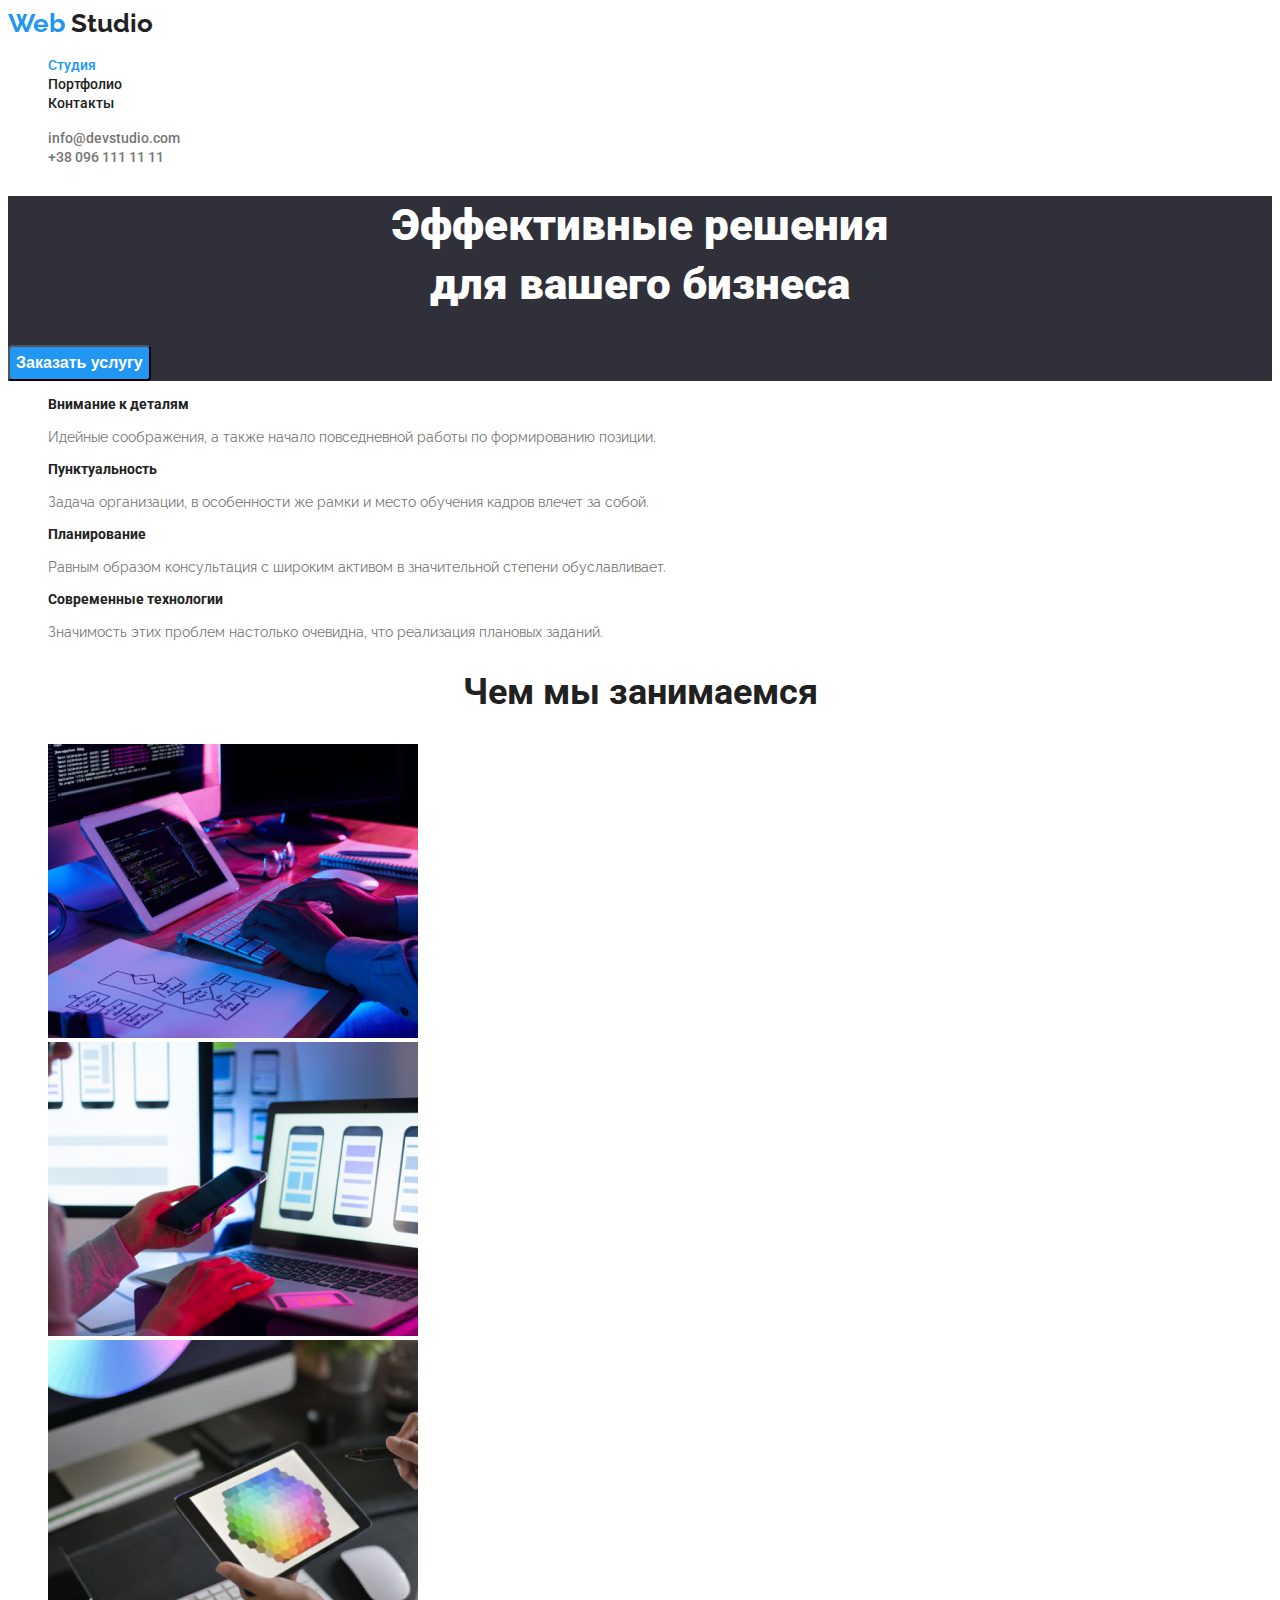
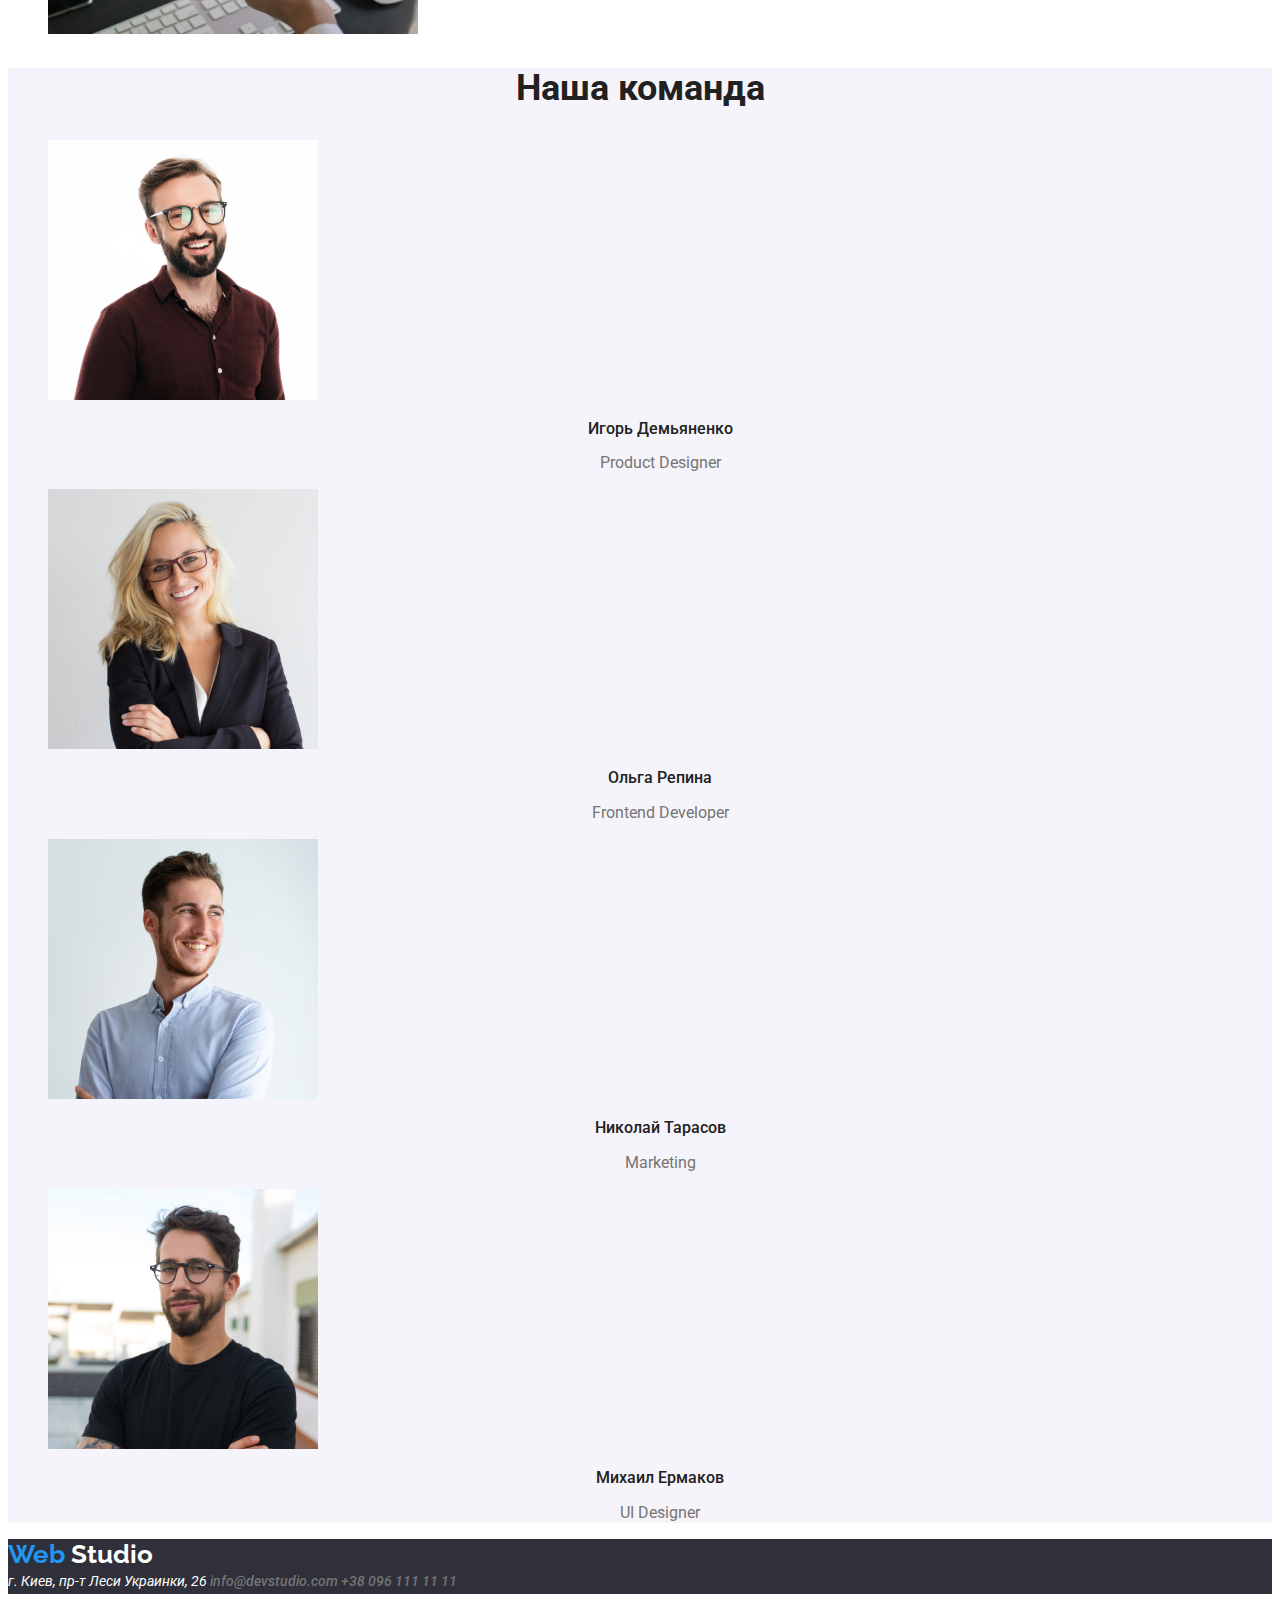
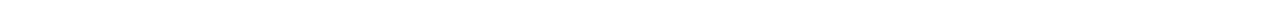
==== index.html @ be925498 "-goit-markup-hw-02" ====
<!DOCTYPE html>
<html lang="ru">
  <head>
    <meta charset="UTF-8" />
    <meta http-equiv="X-UA-Compatible" content="IE=edge" />
    <meta name="viewport" content="width=device-width, initial-scale=1.0" />
    <title>Document</title>
    <link
      href="https://fonts.googleapis.com/css2?family=Raleway:wght@700&family=Roboto:wght@400;500;700;900&display=swap"
      rel="stylesheet"
    />
    <link rel="stylesheet" href="./css/styles.css" />
  </head>
  <body>
    <!-- Шапка-->
    <header class="header">
      <nav class="header-nav">
        <a href="" class="logo-web"
          >Web <span class="logo-studio">Studio</span>
        </a>
        <ul class="main-menu">
          <li>
            <a href="./index.html" class="main-menu-item current">Студия</a>
          </li>
          <li>
            <a href="./portfolio.html" class="main-menu-item">Портфолио</a>
          </li>
          <li><a href="" class="main-menu-item">Контакты</a></li>
        </ul>
      </nav>
      <ul>
        <li>
          <a href="info@devstudio.com" class="menu-contacts"
            >info@devstudio.com</a
          >
        </li>
        <li>
          <a href="tel:+380961111111" class="menu-contacts"
            >+38 096 111 11 11</a
          >
        </li>
      </ul>
    </header>
    <!--Герой-->
    <main>
      <section class="hero">
        <h1 class="hero-title">
          Эффективные решения <br />
          для вашего бизнеса
        </h1>
        <button class="hero-button">Заказать услугу</button>
      </section>
      <!--Особенности-->
      <section class="about-as">
        <ul class="about-as-list">
          <li class="about-as-sublist">
            <h3 class="section-title">Внимание к деталям</h3>
            <p class="section-text">
              Идейные соображения, а также начало повседневной работы по
              формированию позиции.
            </p>
          </li>
          <li class="about-as-sublist">
            <h3 class="section-title">Пунктуальность</h3>
            <p class="section-text">
              Задача организации, в особенности же рамки и место обучения кадров
              влечет за собой.
            </p>
          </li>
          <li class="about-as-sublist">
            <h3 class="section-title">Планирование</h3>
            <p class="section-text">
              Равным образом консультация с широким активом в значительной
              степени обуславливает.
            </p>
          </li>
          <li class="about-as-sublist">
            <h3 class="section-title">Современные технологии</h3>
            <p class="section-text">
              Значимость этих проблем настолько очевидна, что реализация
              плановых заданий.
            </p>
          </li>
        </ul>
      </section>
      <!--Вид деятельности-->
      <section class="activity">
        <h2 class="our-activity">Чем мы занимаемся</h2>
        <ul class="activity-list">
          <li class="activity-sublist">
            <img
              src="./images/box1.jpg"
              alt="работа за компьютером"
              width="370"
            />
          </li>
          <li>
            <img
              src="./images/box2.jpg"
              alt="работа за ноутбуком"
              width="370"
            />
          </li>
          <li>
            <img
              src="./images/box3.jpg"
              alt="работа за планшетом"
              width="370"
            />
          </li>
        </ul>
      </section>
      <!--Наши сотрудники-->
      <section class="team">
        <h2 class="our-team">Наша команда</h2>
        <ul class="team-list">
          <li class="team-sublist">
            <img src="./images/img.jpg" alt="Игорь Демьяненко" width="270" />
            <h3 class="name">Игорь Демьяненко</h3>
            <p lang="eu" class="profession">Product Designer</p>
          </li>
          <li class="team-sublist">
            <img src="./images/img(1).jpg" alt="Ольга Репина" width="270" />
            <h3 class="name">Ольга Репина</h3>
            <p lang="eu" class="profession">Frontend Developer</p>
          </li>
          <li class="team-sublist">
            <img src="./images/img(2).jpg" alt="Николай Тарасов" width="270" />
            <h3 class="name">Николай Тарасов</h3>
            <p lang="eu" class="profession">Marketing</p>
          </li>
          <li class="team-sublist">
            <img src="./images/img(3).jpg" alt="Михаил Ермаков" width="270" />
            <h3 class="name">Михаил Ермаков</h3>
            <p lang="eu" class="profession">UI Designer</p>
          </li>
        </ul>
      </section>
    </main>

    <!--Футер-->
    <footer class="footer">
      <a href="" class="logo-web"
        >Web <span class="logo-studio-footer">Studio</span></a
      >
      <address class="address">
        г. Киев, пр-т Леси Украинки, 26
        <a href="info@devstudio.com" class="menu-contacts"
          >info@devstudio.com</a
        >
        <a href="tel:+380961111111" class="menu-contacts">+38 096 111 11 11</a>
      </address>
    </footer>
  </body>
</html>
---- css/styles.css ----
:root {
  --primary-text-color: #212121;
  --title-text-color: #757575;
  --accent-color: #2196f3;
  --white-color: #ffffff;
  --dark-background: #2f303a;
  --light-background: #f5f4fa;
}

body {
  font-family: "Roboto", sans-serif;
  background-color: var(--white-color);
  color: var(--primary-text-color);
}
ul {
  list-style: none;
}

/* Футер */
.logo-web {
  font-family: Raleway;
  color: var(--accent-color);
  font-family: Raleway;
  font-weight: bold;
  font-size: 26px;
  line-height: 1.2;
  text-decoration: none;
}

.logo-studio {
  color: var(--primary-text-color);
}

.main-menu-item {
  color: var(--primary-text-color);
  font-weight: 500;
  font-size: 14px;
  line-height: 1.14;
  text-decoration: none;
}
.main-menu-item:hover,
.main-menu-item:focus {
  color: var(--accent-color);
}

.main-menu-item.current {
  color: var(--accent-color);
}

.menu-contacts {
  font-weight: 500;
  font-size: 14px;
  line-height: 1.14;
  color: var(--title-text-color);
  text-decoration: none;
}

.menu-contacts:focus,
.menu-contacts:hover {
  color: var(--accent-color);
}

/* Герой */
.hero {
  background: var(--dark-background);
}

.hero-title {
  font-weight: 900;
  font-size: 44px;
  line-height: 1.36;
  text-align: center;
  color: var(--white-color);
}
button {
  text-align: center;
}

.hero-button {
  color: var(--white-color);
  border-radius: 4px;
  font-size: 16px;
  line-height: 1.87;
  background: var(--accent-color);
  font-weight: bold;
  cursor: pointer;
}

.hero-button:hover,
.hero-button:focus {
  color: var(--white-color);
}

/* Особенности */
.section-title {
  font-weight: 700;
  color: var(--primary-text-color);
  font-weight: bold;
  font-size: 14px;
  line-height: 1.14;
}

.section-text {
  font-family: Raleway;
  font-weight: 400;
  font-size: 14px;
  line-height: 1.5;
  color: var(--title-text-color);
}

/* Вид деятельности */

.our-activity {
  text-align: center;
  font-weight: bold;
  font-size: 36px;
  line-height: 1.16;
  color: var(--primary-text-color);
}

/* Наши сотрудники */
.team {
  background: var(--light-background);
}

.our-team {
  text-align: center;
  font-weight: bold;
  font-size: 36px;
  line-height: 1.16;
  color: var(--primary-text-color);
}

.name {
  text-align: center;
  font-style: normal;
  font-weight: 500;
  font-size: 16px;
  line-height: 1.18;
  color: var(--primary-text-color);
}

.profession {
  text-align: center;
  font-size: 16px;
  line-height: 1.18;
  color: var(--title-text-color);
}

/* Футер */
.footer {
  background: var(--dark-background);
}

.logo-studio-footer {
  color: var(--white-color);
}

.address {
  font-weight: normal;
  font-size: 14px;
  line-height: 1.71;
  color: var(--white-color);
}

/* Портфолио страница */
.filtres-sublist {
  background: var(--white-color);
  border-radius: 4px;
}

.portfolio-button:hover,
.portfolio-button:focus {
  color: var(--white-color);
  background-color: var(--accent-color);
  cursor: pointer;
}

.portfolio-button {
  color: var(--primary-text-color);
  font-weight: 500;
  font-size: 16px;
  line-height: 1.62;
}
.portfolio-button.carrent {
  color: var(--white-color);
  background-color: var(--accent-color);
}

/* Наши услуги */
.portfolio-title {
  font-weight: bold;
  font-size: 18px;
  line-height: 36px;
  color: var(--primary-text-color);
}

.portfolio-text {
  font-size: 16px;
  line-height: 30px;
  color: var(--title-text-color);
}
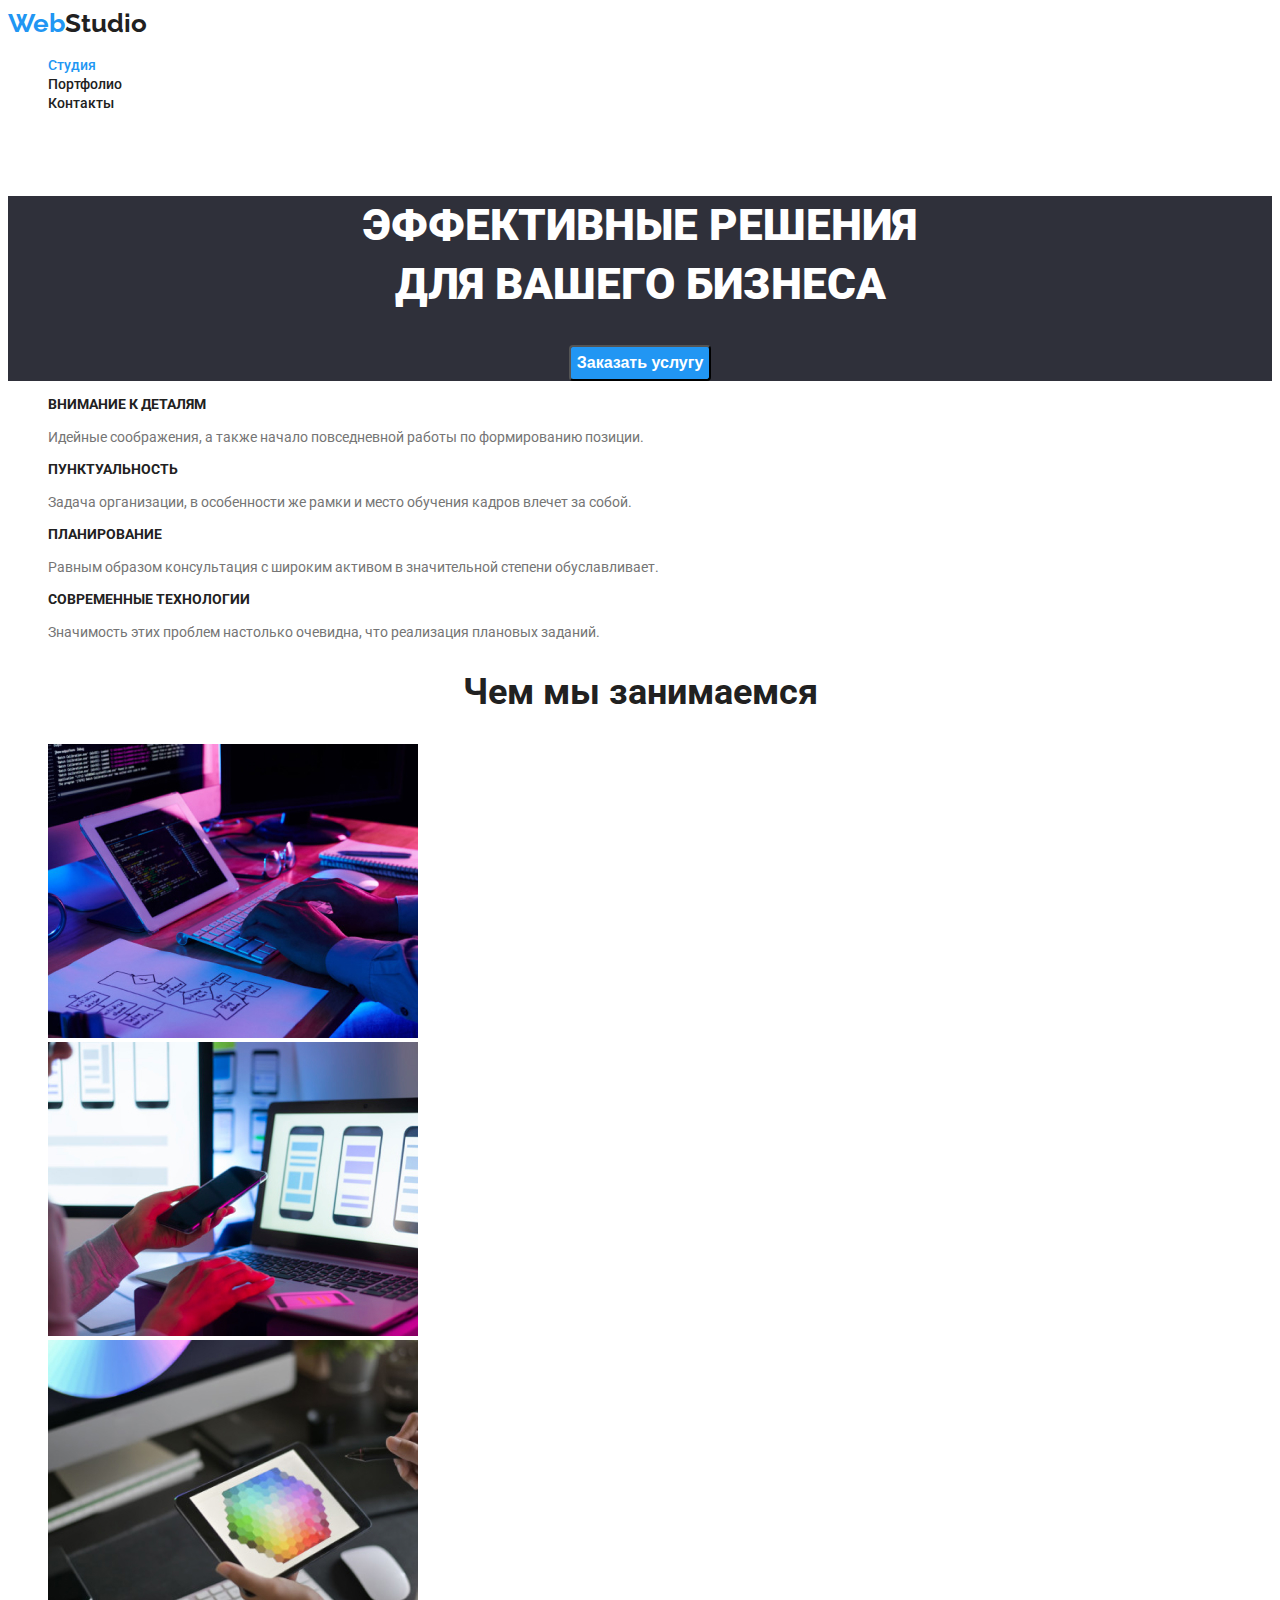
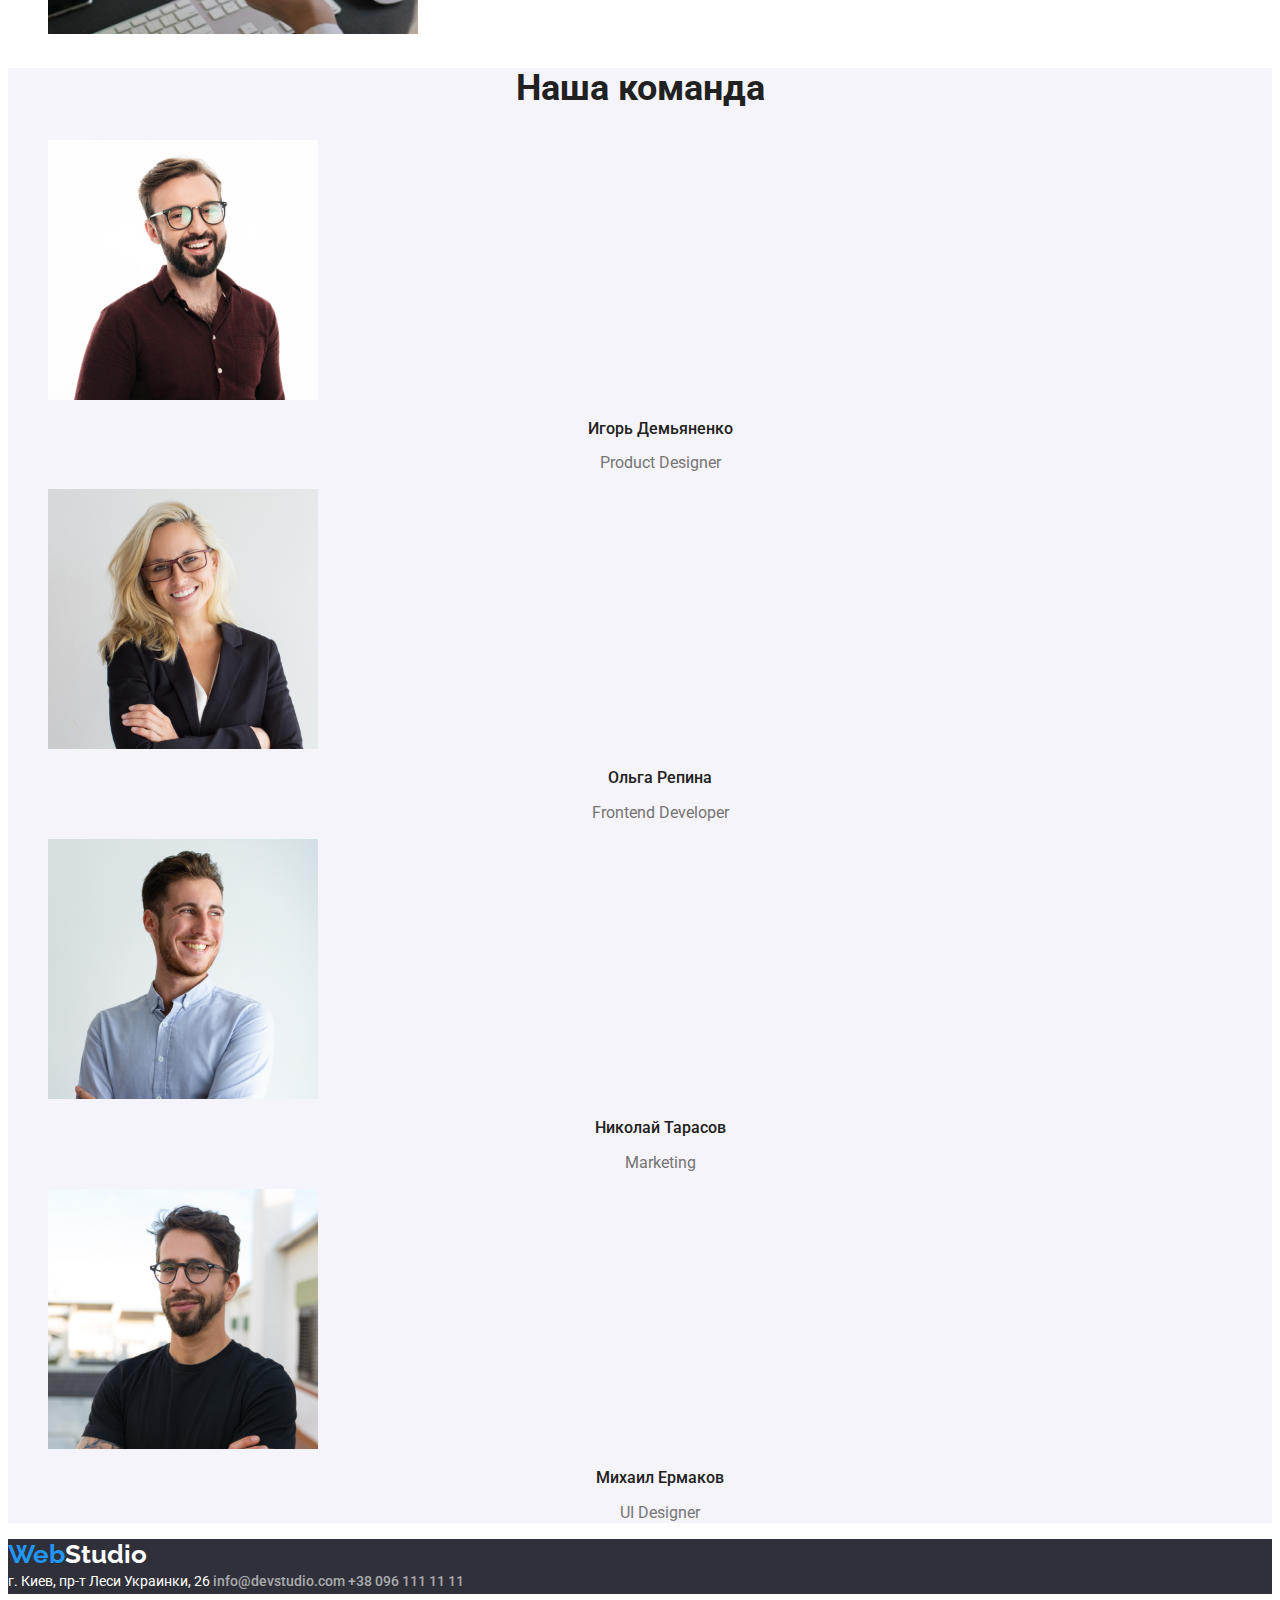
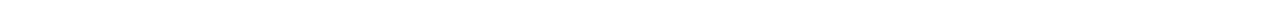
==== commit 109fed9f: "-goit-markup-hw-02" ====
--- a/index.html
+++ b/index.html
@@ -16,7 +16,7 @@
     <header class="header">
       <nav class="header-nav">
         <a href="" class="logo-web"
-          >Web <span class="logo-studio">Studio</span>
+          >Web<span class="logo-studio">Studio</span>
         </a>
         <ul class="main-menu">
           <li>
@@ -42,6 +42,7 @@
       </ul>
     </header>
     <!--Герой-->
+
     <main>
       <section class="hero">
         <h1 class="hero-title">
@@ -141,7 +142,7 @@
     <!--Футер-->
     <footer class="footer">
       <a href="" class="logo-web"
-        >Web <span class="logo-studio-footer">Studio</span></a
+        >Web<span class="logo-studio-footer">Studio</span></a
       >
       <address class="address">
         г. Киев, пр-т Леси Украинки, 26
--- a/css/styles.css
+++ b/css/styles.css
@@ -5,6 +5,8 @@
   --white-color: #ffffff;
   --dark-background: #2f303a;
   --light-background: #f5f4fa;
+  --hero-button-background: #0560aa;
+  --footer-address-color: rgba(255, 255, 255, 0.6);
 }
 
 body {
@@ -63,6 +65,7 @@
 /* Герой */
 .hero {
   background: var(--dark-background);
+  text-align: center;
 }
 
 .hero-title {
@@ -71,10 +74,9 @@
   line-height: 1.36;
   text-align: center;
   color: var(--white-color);
-}
-button {
-  text-align: center;
-}
+  text-transform: uppercase;
+}
+
 
 .hero-button {
   color: var(--white-color);
@@ -88,7 +90,7 @@
 
 .hero-button:hover,
 .hero-button:focus {
-  color: var(--white-color);
+  background-color: var(--hero-button-background);
 }
 
 /* Особенности */
@@ -98,10 +100,10 @@
   font-weight: bold;
   font-size: 14px;
   line-height: 1.14;
+  text-transform: uppercase;
 }
 
 .section-text {
-  font-family: Raleway;
   font-weight: 400;
   font-size: 14px;
   line-height: 1.5;
@@ -160,10 +162,15 @@
   font-weight: normal;
   font-size: 14px;
   line-height: 1.71;
-  color: var(--white-color);
+  font-style: normal;
+  color: var(--white-color);
+}
+.menu-contacts {
+  color: var(--footer-address-color);
 }
 
 /* Портфолио страница */
+
 .filtres-sublist {
   background: var(--white-color);
   border-radius: 4px;
@@ -173,7 +180,6 @@
 .portfolio-button:focus {
   color: var(--white-color);
   background-color: var(--accent-color);
-  cursor: pointer;
 }
 
 .portfolio-button {
@@ -181,6 +187,7 @@
   font-weight: 500;
   font-size: 16px;
   line-height: 1.62;
+  background-color: var(--light-background);
 }
 .portfolio-button.carrent {
   color: var(--white-color);
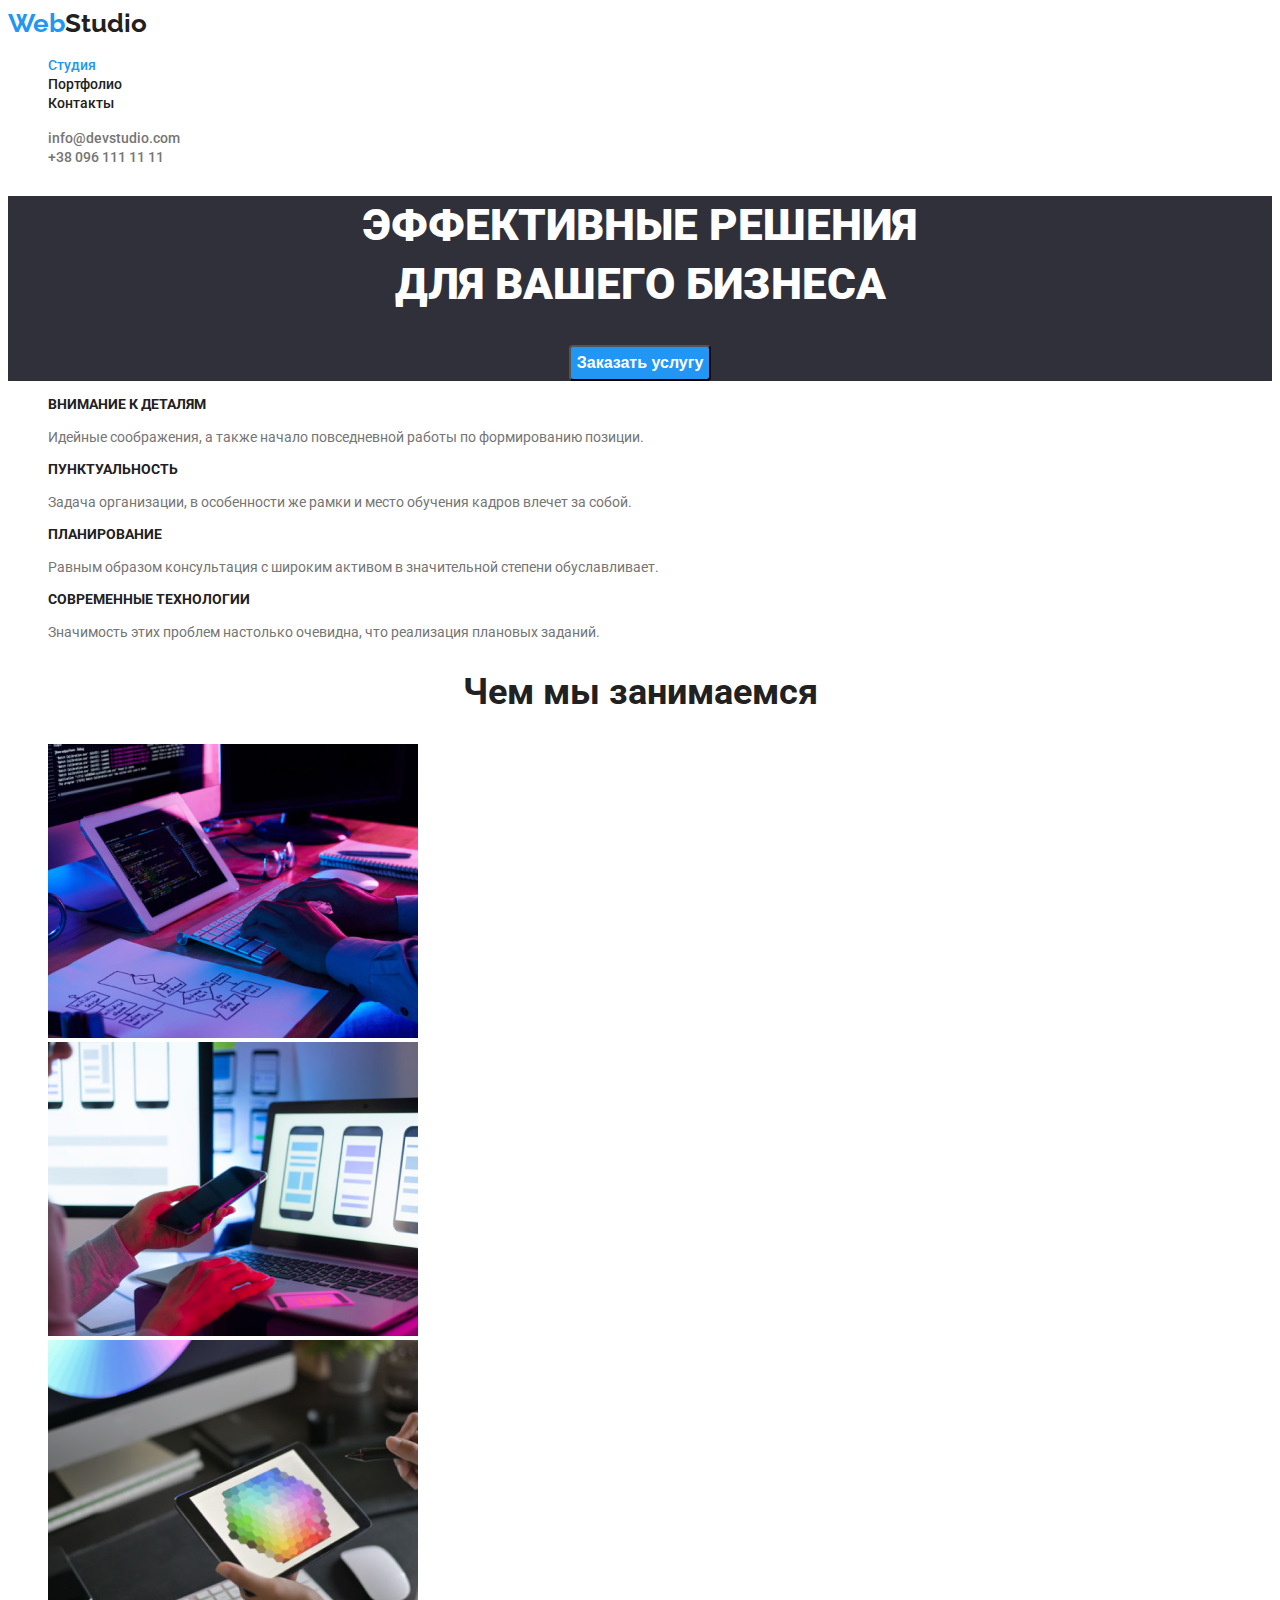
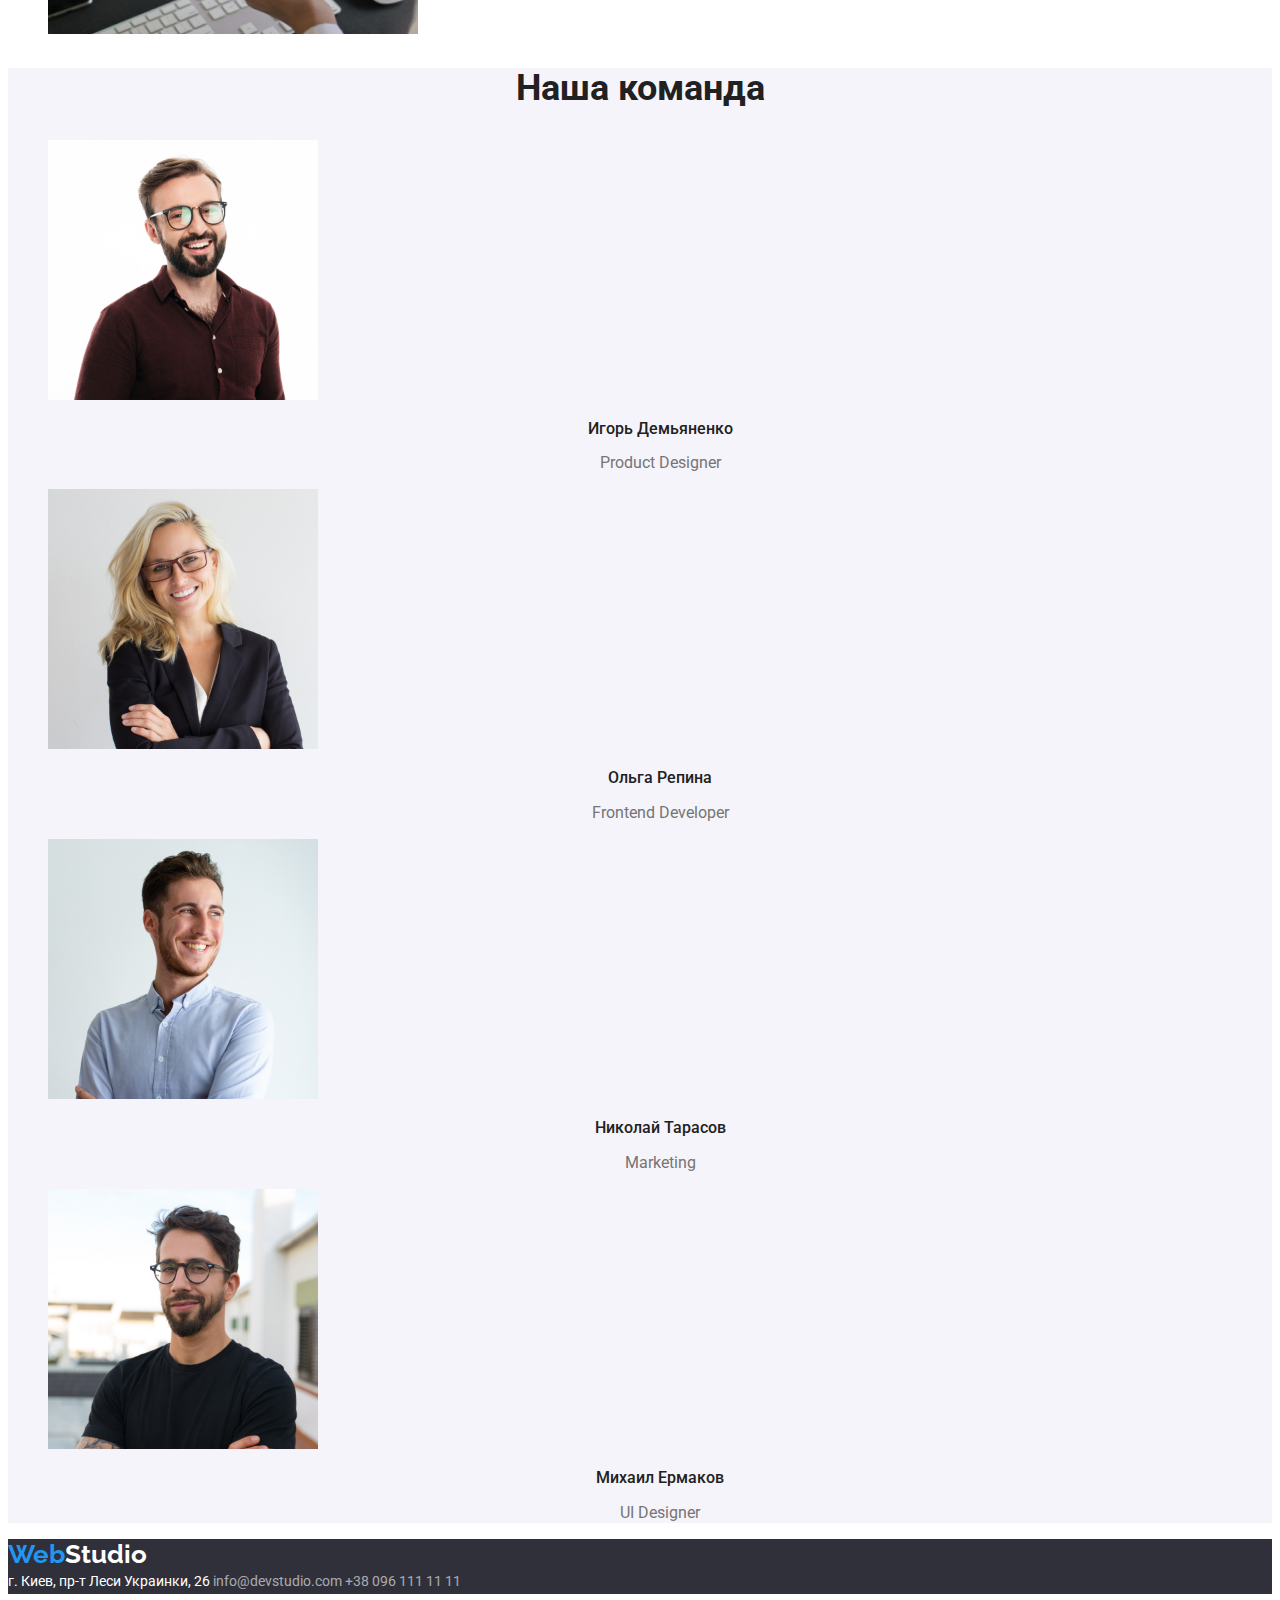
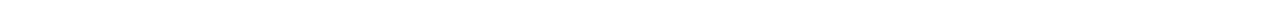
==== commit d018bc63: "-goit-markup-hw-02" ====
--- a/index.html
+++ b/index.html
@@ -146,10 +146,10 @@
       >
       <address class="address">
         г. Киев, пр-т Леси Украинки, 26
-        <a href="info@devstudio.com" class="menu-contacts"
+        <a href="info@devstudio.com" class="menu-contacts-footer"
           >info@devstudio.com</a
         >
-        <a href="tel:+380961111111" class="menu-contacts">+38 096 111 11 11</a>
+        <a href="tel:+380961111111" class="menu-contacts-footer">+38 096 111 11 11</a>
       </address>
     </footer>
   </body>
--- a/css/styles.css
+++ b/css/styles.css
@@ -18,7 +18,8 @@
   list-style: none;
 }
 
-/* Футер */
+
+/* хедер */
 .logo-web {
   font-family: Raleway;
   color: var(--accent-color);
@@ -53,8 +54,8 @@
   font-weight: 500;
   font-size: 14px;
   line-height: 1.14;
-  color: var(--title-text-color);
-  text-decoration: none;
+  text-decoration: none;
+  color: var(--title-text-color);
 }
 
 .menu-contacts:focus,
@@ -165,8 +166,14 @@
   font-style: normal;
   color: var(--white-color);
 }
-.menu-contacts {
+
+.menu-contacts-footer{
   color: var(--footer-address-color);
+  text-decoration: none;
+}
+.menu-contacts-footer:hover,
+.menu-contacts-footer:focus{
+  color: var(--accent-color);
 }
 
 /* Портфолио страница */
@@ -193,7 +200,16 @@
   color: var(--white-color);
   background-color: var(--accent-color);
 }
-
+.project-sublist{
+  text-decoration: none;
+}
+
+.project-list{
+  text-decoration: none;
+}
+.project-sublist-link{
+   text-decoration: none;
+}
 /* Наши услуги */
 .portfolio-title {
   font-weight: bold;
